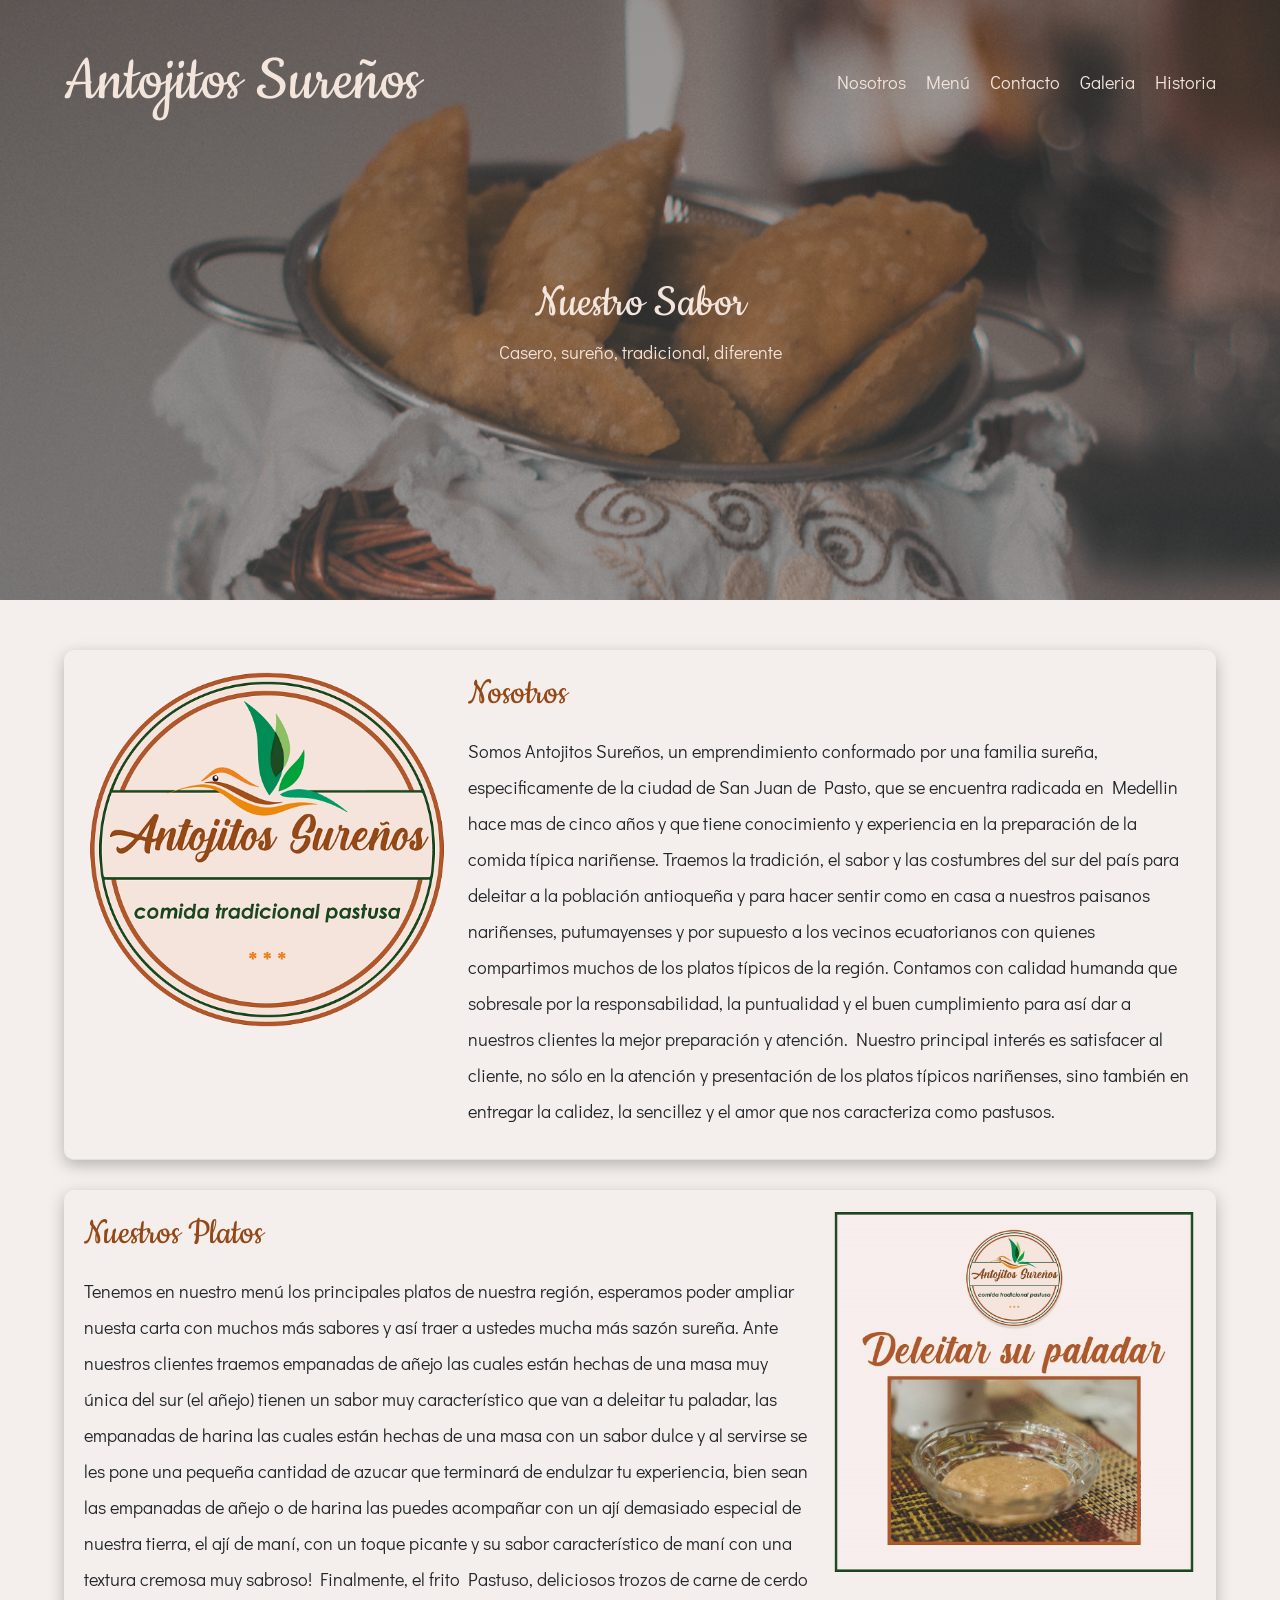
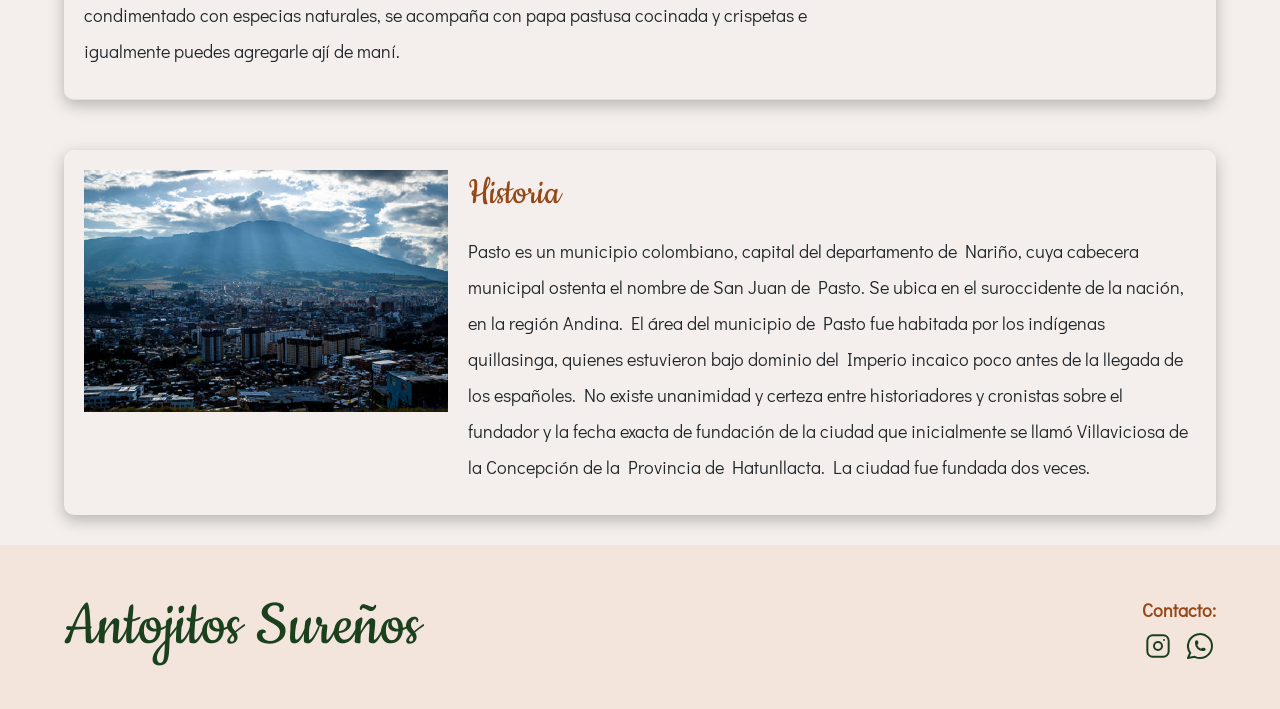
==== index.html @ 0dc90482 "Primer Commit pre entrega 2" ====
<!DOCTYPE html>
<html lang="es">
<head>
    <meta charset="UTF-8">
    <meta http-equiv="X-UA-Compatible" content="IE=edge">
    <meta name="viewport" content="width=device-width, initial-scale=1.0">
    <title>Antojitos Sureños</title>
    <link rel="icon" type="image/png" href="img/logo_transparentepng.png"> <!--Cambiando el icono de la pestaña dle navegador-->

    <!--Bootstrap-->
    <link href="https://cdn.jsdelivr.net/npm/bootstrap@5.3.0-alpha3/dist/css/bootstrap.min.css" rel="stylesheet" integrity="sha384-KK94CHFLLe+nY2dmCWGMq91rCGa5gtU4mk92HdvYe+M/SXH301p5ILy+dN9+nJOZ" crossorigin="anonymous">

    <!--Preload-->
    <link rel="preload" href="./styles/normalize.css">
    <link rel="stylesheet" href="./styles/normalize.css">

    <!--CSS-->
    <link rel="preload" href="./styles/style.css">
    <link rel="stylesheet" href="./styles/style.css">

    <!--Google Fonts-->
    <link rel="preconnect" href="https://fonts.googleapis.com">
    <link rel="preconnect" href="https://fonts.googleapis.com">
    <link rel="preconnect" href="https://fonts.gstatic.com" crossorigin>
    <link href="https://fonts.googleapis.com/css2?family=Cookie&display=swap" rel="stylesheet">
    <link href="https://fonts.googleapis.com/css2?family=Didact+Gothic&display=swap" rel="stylesheet">



    
</head>
<body>
    
    <header class="header">
        <div class="contenedor">

            <div class="barra">

                <a href="index.html">
                    <h1 class="logo__nombre no-margin centrar_texto">Antojitos Sureños</h1>
                </a>

                <nav class="navegacion">
                    <a href="./pages/nosotros.html" class="navegacion__enlace">Nosotros</a>
                    <a href="./pages/menu.html" class="navegacion__enlace">Menú</a>
                    <a href="./pages/contacto.html" class="navegacion__enlace">Contacto</a>
                    <a href="./pages/galeria.html" class="navegacion__enlace">Galeria</a>
                    <a href="./pages/historia.html" class="navegacion__enlace">Historia</a>
                </nav>

            </div>

            <div class="header__texto">
                <h2 class="no-margin">Nuestro Sabor</h2>
                <p class="no-margin">Casero, sureño, tradicional, diferente</p>
            </div>

        </div>
    </header><!--Header-->

    <main class="contenedor">

        <section class="seccion sombra">

            <div class="seccion__imagen">
                <img src="./img/logo_transparentepng.png" alt="logo">
            </div>

            <div class="seccion__informacion">
                <h4 class="titulos-body">
                    Nosotros
                </h4>
                <p class="seccion-parrafo mt-4">
                    Somos Antojitos Sureños, un emprendimiento conformado por una familia sureña, especificamente de la ciudad de San Juan de Pasto, que se encuentra
                    radicada en Medellin hace mas de cinco años y que tiene conocimiento y experiencia en la preparación de la comida típica nariñense. Traemos la tradición,
                    el sabor y las costumbres del sur del país para deleitar a la población antioqueña y para hacer sentir como en casa a nuestros paisanos nariñenses, putumayenses
                    y por supuesto a los vecinos ecuatorianos con quienes compartimos muchos de los platos típicos de la región. Contamos con calidad humanda que sobresale por la 
                    responsabilidad, la puntualidad y el buen cumplimiento para así dar a nuestros clientes la mejor preparación y atención.  Nuestro principal interés es satisfacer
                     al cliente, no sólo en la atención  y presentación de los platos típicos nariñenses, sino también en entregar la calidez, la sencillez y el amor que nos caracteriza como pastusos.
                </p>
            </div>

        </section>

        <section class="seccion_reversa sombra mt-5">

            <div class="seccion__informacion">
                <h4 class="titulos-body">
                    Nuestros Platos
                </h4>
                <p class="seccion-parrafo mt-4">
                    Tenemos en nuestro menú los principales platos de nuestra región, esperamos poder ampliar nuesta carta con muchos más sabores y así traer a ustedes mucha más sazón 
                    sureña. Ante nuestros clientes traemos empanadas de añejo las cuales están hechas de una masa muy única del sur (el añejo) tienen un sabor muy característico que van a deleitar 
                    tu paladar, las empanadas de harina las cuales están hechas de una masa con un sabor dulce y al servirse se les pone una pequeña cantidad de azucar que terminará de endulzar tu
                    experiencia, bien sean las empanadas de añejo o de harina las puedes acompañar con un ají demasiado especial de nuestra tierra, el ají de maní, con un toque picante y su sabor característico
                    de maní con una textura cremosa muy sabroso! Finalmente, el frito Pastuso, deliciosos trozos de carne de cerdo condimentado con especias naturales, se acompaña con papa pastusa cocinada
                    y crispetas e igualmente puedes agregarle ají de maní.
                </p>
            </div>

            <div class="seccion__imagen">
                <img src="./img/deleita_paladar.png" alt="logo">
            </div>

        </section>

        <section class="seccion sombra mb-5">

            <div class="seccion__imagen">
                <img src="./img/Volcan_Galeras.png" alt="volcan galeras">
            </div>

            <div class="seccion__informacion">
                <h4 class="titulos-body">
                    Historia
                </h4>
                <p class="seccion-parrafo mt-4">
                    Pasto es un municipio colombiano, capital del departamento de Nariño, cuya cabecera municipal ostenta el nombre de San Juan de Pasto. Se ubica en el suroccidente de la nación,
                    en la región Andina.

                    El área del municipio de Pasto fue habitada por los indígenas quillasinga, quienes estuvieron bajo dominio del Imperio incaico poco antes de la llegada de los españoles. No existe 
                    unanimidad y certeza entre historiadores y cronistas sobre el fundador y la fecha exacta de fundación de la ciudad que inicialmente se llamó Villaviciosa de la Concepción de la Provincia
                    de Hatunllacta. La ciudad fue fundada dos veces.
                </p>
            </div>

        </section>

    </main><!--Contenido Principal-->

    <footer class="footer">
        <div class="contenedor">

            <div class="barra">

                <a href="index.html">
                    <h1 class="logo__nombre no-margin centrar_texto logo__footer">Antojitos Sureños</h1>
                </a>

                <nav class="navegacion-footer">
                    <p class="no-margin"> <strong>Contacto:</strong></p>
                    <div class="iconos-navegacion">
                        <a href="https://www.instagram.com/antojitos_delsurr/" target="_blank">
                            <svg xmlns="http://www.w3.org/2000/svg" class="icon icon-tabler icon-tabler-brand-instagram" width="32" height="32" viewBox="0 0 24 24" stroke-width="1.5" stroke="#1B401D" fill="none" stroke-linecap="round" stroke-linejoin="round">
                                <path stroke="none" d="M0 0h24v24H0z" fill="none"/>
                                <rect x="4" y="4" width="16" height="16" rx="4" />
                                <circle cx="12" cy="12" r="3" />
                                <line x1="16.5" y1="7.5" x2="16.5" y2="7.501" />
                            </svg>
                        </a>

                        <a target="_blank" href="https://wa.link/jfb7y8">
                            <svg xmlns="http://www.w3.org/2000/svg" class="icon icon-tabler icon-tabler-brand-whatsapp" width="32" height="32" viewBox="0 0 24 24" stroke-width="1.5" stroke="#1B401D" fill="none" stroke-linecap="round" stroke-linejoin="round">
                                <path stroke="none" d="M0 0h24v24H0z" fill="none"/>
                                <path d="M3 21l1.65 -3.8a9 9 0 1 1 3.4 2.9l-5.05 .9" />
                                <path d="M9 10a0.5 .5 0 0 0 1 0v-1a0.5 .5 0 0 0 -1 0v1a5 5 0 0 0 5 5h1a0.5 .5 0 0 0 0 -1h-1a0.5 .5 0 0 0 0 1" />
                            </svg>
                        </a>
                    </div>
                </nav>

            </div>

        </div>
    </footer><!--Footer-->

    <!--Modernizer-->
    <script src="./js/modernizr.js"></script>
    <!--Bootstrap JS-->
    <script src="https://cdn.jsdelivr.net/npm/bootstrap@5.3.0-alpha3/dist/js/bootstrap.bundle.min.js" integrity="sha384-ENjdO4Dr2bkBIFxQpeoTz1HIcje39Wm4jDKdf19U8gI4ddQ3GYNS7NTKfAdVQSZe" crossorigin="anonymous"></script>

</body>
</html>
---- styles/style.css ----
/*Variables de color y fuentes*/
:root{
    --fuenteHeading: 'Cookie', cursive;;
    --fuenteParrafos: 'Didact Gothic', sans-serif;

    --gris: #e1e1e1;
    --blanco: #ffff; 
    --negro: #000000;
    --fondo: #f4efec;
    --titulos:#F4E5DC;
    --footer: #F4E5DC;
    --titulosbody: #954817;
    --verde: #018C55;
}

html{
    box-sizing: border-box; /*Para que le margin padding no afecte el ancho de nuestros elementos*/
    font-size: 62.5%; /*para que 1rem = 10px*/
}
*, *:before, *:after{
    box-sizing: inherit; /*Hereda del elemento padre*/
}
body{
    font-size: 1.6rem;
    line-height: 2; /*Interlineado*/
    background-color: var(--fondo);
}

/*Globales*/

.contenedor{
    max-width: 120rem;
    width: 90%;
    margin:  0 auto; /*Para centrar el contenido horizontalmente*/
}
a{
    text-decoration: none;
    font-family: var(--fuenteParrafos);
}
p{
    font-family: var(--fuenteParrafos);
    font-size: 1.8rem;
}

h1,h2,h3,h4{
    line-height: 1.2;
    font-family: var(--fuenteHeading);
    font-weight: 400;
}
h1{
    font-size: 7rem;
}
h2{
    font-size: 5rem;
}
h3{
    font-size: 5rem;
}
h4{
    font-size: 4rem;
}
img{
    max-width: 100%;
}

main{
    background-color: var(--fondo);
}


/*Header*/

.header{
    background-image: linear-gradient(rgba(34, 34, 34, 0.450), rgba(76, 76, 76, 0.450)),url(../img/anejo3_filtro.png);
    height: 60rem;
    background-size: cover;
    background-repeat: no-repeat;
    background-position: center center;
    color: var(--titulos);
}

.header__texto{
    text-align: center;
    margin-top: 5rem;
}
@media(min-width:768px){
    .header__texto{
        margin-top: 15rem;
    }
}

.header__texto:hover{
    cursor:default;
}


.barra{
    padding-top: 4rem;
}
@media(min-width:768px){
    .barra{
        display: flex;
        justify-content: space-between; /*Alinear horizontalmente*/
        align-items: center; /*alinear verticalmente*/
    }
}

.logo__nombre{
    font-weight: 400;
    color: var(--titulos);
    font-family: var(--fuenteHeading);
}

.logo__nombre:hover{
    color: var(--titulosbody);
}

.logo__bold{
    font-weight: bold;
}
@media(min-width: 768px){
    .navegacion{
        display: flex;
        gap: 2rem;
        
    }
}

.navegacion__enlace{
    display: block;
    text-align: center;
    font-size: 1.8rem;
    color: var(--titulos);
}

.navegacion__enlace:hover{
    color: var(--titulosbody);
    /*font-size: 2rem;*/
    scale: 1.3;
}

.active{
    color: var(--titulosbody);
    font-weight: bold;
    font-size: 2.1rem;
}


/*Utilidades*/
.no-margin{
    margin: 0;
}
.no-padding{
    padding: 0;
}
.centrar-texto{
    text-align: center;
}

.titulos-body{
    color: var(--titulosbody);
}


/*Pagina Principal*/

.seccion{
    margin-top: 5rem;
}

.seccion,.seccion_reversa{
    padding: 3rem 0;
    border-bottom: 1px solid var(--gris);
}
@media(min-width: 768px){
    .seccion{
        display: grid;
        grid-template-columns: 1fr 2fr;
        column-gap: 2rem;
    }
}
.seccion:last-of-type{
    border: none;
}


@media(min-width: 768px){
    .seccion_reversa{
        display: grid;
        grid-template-columns: 2fr 1fr;
        column-gap: 2rem;
    }
}
.seccion_reversa:last-of-type{
    border: none;
}

.seccion__informacion h4{
    margin-top: 0;
}
.seccion-parrafo{
    margin-top: -4rem;
}

.seccion__imagen{
    max-height: 100%;
}



 /*Nosotros*/

 .logo_contenedor{
    margin-top: 5rem;
}

.ultimo-item{
    margin-bottom: 5rem;
}
.info-nosotros{
    margin-top: 6rem;
}




/*Menú*/
.contenedor h3{
    text-align: center;
}
.producto{
    padding: 3rem 0;
    border-bottom: 1px solid var(--gris);
    margin-bottom: 5rem;
}
@media(min-width: 768px){
    .producto{
        display: grid;
        grid-template-columns: 1fr 2fr;
        column-gap: 3rem;
    }
}

.producto__label{
    font-weight: bold;
}

.producto:last-of-type{
    border: none;
}

.sombra{
    -webkit-box-shadow: 0px 5px 15px 0px rgba(112,112,112,0.48);
    -moz-box-shadow: 0px 5px 15px 0px rgba(112,112,112,0.48);
    box-shadow: 0px 5px 15px 0px rgba(112,112,112,0.48);
    padding: 2rem;
    border-radius: 1rem;
}


/*Contacto*/
.contacto-bg{
    background-image: url('../img/arroz2.png');
    height: 40rem;
    background-size: cover;
    background-repeat: no-repeat;
}

.formulario{
    background-color: var(--fondo);
    margin: -5rem auto 0 auto;
    width: 95%;
    padding: 5rem;
}

.campo{
    /*flex: 1;*/
    display: flex;
    border: 1px solid var(--fondo);
    margin-top: 2rem;
}

.campo__label{
    flex: 0 0 9rem;
    text-align: right;
    padding-right: 2rem;

}

 .campo__field{
    flex: 1;
    border: 1px solid var(--gris);
    width: 100%;
}

.campo__field--textarea{
    height: 20rem;
}

.campo__boton{
    margin-left: 9rem;
}

.boton{
    display: block;
    color: var(--titulos);
    text-align: center;
    padding: 1rem 3rem;
    font-size: 1.5rem;
    text-transform: uppercase;
    font-weight: 700;
    margin-bottom: 2rem;
    border: none;
}
@media(min-width: 768px){
    .boton{
        display: inline-block; /*Inline inmue al margin y width*/
    }
}
.boton:hover{
    cursor: pointer;
}
.boton-primario{
    background-color: var(--titulosbody);
}


/*Galeria*/

.carousel-inner{
    height: 715px;
}


/*Historia*/
.lista-platos{
    margin-bottom: 2rem;
}

@media(min-width: 768px){
    .lista-platos{
        display: flex;
    }
}


/*Footer*/
footer{
    background-color: var(--footer);
    padding-bottom: 4rem;
    color: var(--verde);
}

.navegacion-footer{
    display: flex;
    flex-direction: column;
    color: var(--titulosbody);
}

.logo__footer{
    color: #1B401D;
}
.iconos-navegacion{
    display: flex;
    gap: 1rem;
}
---- styles/style.css ----
/*Variables de color y fuentes*/
:root{
    --fuenteHeading: 'Cookie', cursive;;
    --fuenteParrafos: 'Didact Gothic', sans-serif;

    --gris: #e1e1e1;
    --blanco: #ffff; 
    --negro: #000000;
    --fondo: #f4efec;
    --titulos:#F4E5DC;
    --footer: #F4E5DC;
    --titulosbody: #954817;
    --verde: #018C55;
}

html{
    box-sizing: border-box; /*Para que le margin padding no afecte el ancho de nuestros elementos*/
    font-size: 62.5%; /*para que 1rem = 10px*/
}
*, *:before, *:after{
    box-sizing: inherit; /*Hereda del elemento padre*/
}
body{
    font-size: 1.6rem;
    line-height: 2; /*Interlineado*/
    background-color: var(--fondo);
}

/*Globales*/

.contenedor{
    max-width: 120rem;
    width: 90%;
    margin:  0 auto; /*Para centrar el contenido horizontalmente*/
}
a{
    text-decoration: none;
    font-family: var(--fuenteParrafos);
}
p{
    font-family: var(--fuenteParrafos);
    font-size: 1.8rem;
}

h1,h2,h3,h4{
    line-height: 1.2;
    font-family: var(--fuenteHeading);
    font-weight: 400;
}
h1{
    font-size: 7rem;
}
h2{
    font-size: 5rem;
}
h3{
    font-size: 5rem;
}
h4{
    font-size: 4rem;
}
img{
    max-width: 100%;
}

main{
    background-color: var(--fondo);
}


/*Header*/

.header{
    background-image: linear-gradient(rgba(34, 34, 34, 0.450), rgba(76, 76, 76, 0.450)),url(../img/anejo3_filtro.png);
    height: 60rem;
    background-size: cover;
    background-repeat: no-repeat;
    background-position: center center;
    color: var(--titulos);
}

.header__texto{
    text-align: center;
    margin-top: 5rem;
}
@media(min-width:768px){
    .header__texto{
        margin-top: 15rem;
    }
}

.header__texto:hover{
    cursor:default;
}


.barra{
    padding-top: 4rem;
}
@media(min-width:768px){
    .barra{
        display: flex;
        justify-content: space-between; /*Alinear horizontalmente*/
        align-items: center; /*alinear verticalmente*/
    }
}

.logo__nombre{
    font-weight: 400;
    color: var(--titulos);
    font-family: var(--fuenteHeading);
}

.logo__nombre:hover{
    color: var(--titulosbody);
}

.logo__bold{
    font-weight: bold;
}
@media(min-width: 768px){
    .navegacion{
        display: flex;
        gap: 2rem;
        
    }
}

.navegacion__enlace{
    display: block;
    text-align: center;
    font-size: 1.8rem;
    color: var(--titulos);
}

.navegacion__enlace:hover{
    color: var(--titulosbody);
    /*font-size: 2rem;*/
    scale: 1.3;
}

.active{
    color: var(--titulosbody);
    font-weight: bold;
    font-size: 2.1rem;
}


/*Utilidades*/
.no-margin{
    margin: 0;
}
.no-padding{
    padding: 0;
}
.centrar-texto{
    text-align: center;
}

.titulos-body{
    color: var(--titulosbody);
}


/*Pagina Principal*/

.seccion{
    margin-top: 5rem;
}

.seccion,.seccion_reversa{
    padding: 3rem 0;
    border-bottom: 1px solid var(--gris);
}
@media(min-width: 768px){
    .seccion{
        display: grid;
        grid-template-columns: 1fr 2fr;
        column-gap: 2rem;
    }
}
.seccion:last-of-type{
    border: none;
}


@media(min-width: 768px){
    .seccion_reversa{
        display: grid;
        grid-template-columns: 2fr 1fr;
        column-gap: 2rem;
    }
}
.seccion_reversa:last-of-type{
    border: none;
}

.seccion__informacion h4{
    margin-top: 0;
}
.seccion-parrafo{
    margin-top: -4rem;
}

.seccion__imagen{
    max-height: 100%;
}



 /*Nosotros*/

 .logo_contenedor{
    margin-top: 5rem;
}

.ultimo-item{
    margin-bottom: 5rem;
}
.info-nosotros{
    margin-top: 6rem;
}




/*Menú*/
.contenedor h3{
    text-align: center;
}
.producto{
    padding: 3rem 0;
    border-bottom: 1px solid var(--gris);
    margin-bottom: 5rem;
}
@media(min-width: 768px){
    .producto{
        display: grid;
        grid-template-columns: 1fr 2fr;
        column-gap: 3rem;
    }
}

.producto__label{
    font-weight: bold;
}

.producto:last-of-type{
    border: none;
}

.sombra{
    -webkit-box-shadow: 0px 5px 15px 0px rgba(112,112,112,0.48);
    -moz-box-shadow: 0px 5px 15px 0px rgba(112,112,112,0.48);
    box-shadow: 0px 5px 15px 0px rgba(112,112,112,0.48);
    padding: 2rem;
    border-radius: 1rem;
}


/*Contacto*/
.contacto-bg{
    background-image: url('../img/arroz2.png');
    height: 40rem;
    background-size: cover;
    background-repeat: no-repeat;
}

.formulario{
    background-color: var(--fondo);
    margin: -5rem auto 0 auto;
    width: 95%;
    padding: 5rem;
}

.campo{
    /*flex: 1;*/
    display: flex;
    border: 1px solid var(--fondo);
    margin-top: 2rem;
}

.campo__label{
    flex: 0 0 9rem;
    text-align: right;
    padding-right: 2rem;

}

 .campo__field{
    flex: 1;
    border: 1px solid var(--gris);
    width: 100%;
}

.campo__field--textarea{
    height: 20rem;
}

.campo__boton{
    margin-left: 9rem;
}

.boton{
    display: block;
    color: var(--titulos);
    text-align: center;
    padding: 1rem 3rem;
    font-size: 1.5rem;
    text-transform: uppercase;
    font-weight: 700;
    margin-bottom: 2rem;
    border: none;
}
@media(min-width: 768px){
    .boton{
        display: inline-block; /*Inline inmue al margin y width*/
    }
}
.boton:hover{
    cursor: pointer;
}
.boton-primario{
    background-color: var(--titulosbody);
}


/*Galeria*/

.carousel-inner{
    height: 715px;
}


/*Historia*/
.lista-platos{
    margin-bottom: 2rem;
}

@media(min-width: 768px){
    .lista-platos{
        display: flex;
    }
}


/*Footer*/
footer{
    background-color: var(--footer);
    padding-bottom: 4rem;
    color: var(--verde);
}

.navegacion-footer{
    display: flex;
    flex-direction: column;
    color: var(--titulosbody);
}

.logo__footer{
    color: #1B401D;
}
.iconos-navegacion{
    display: flex;
    gap: 1rem;
}
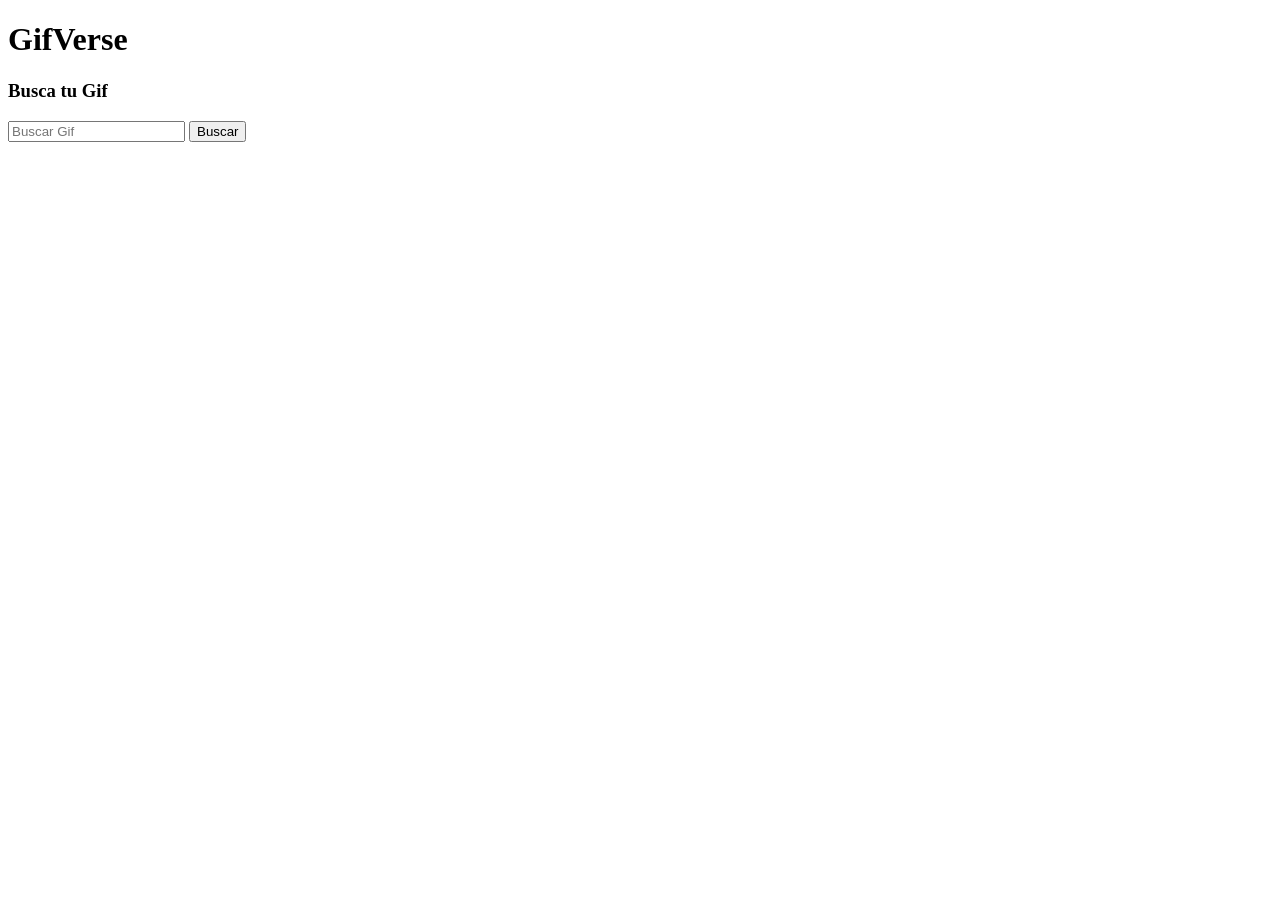
==== commit 3c53b667: "Subida de todos los archivos" ====
--- a/index.html
+++ b/index.html
@@ -1,173 +1,23 @@
 <!DOCTYPE html>
-<html lang="es">
+<html lang="en">
 <head>
     <meta charset="UTF-8">
-    <meta http-equiv="X-UA-Compatible" content="IE=edge">
     <meta name="viewport" content="width=device-width, initial-scale=1.0">
-    <title>Antojitos Sureños</title>
-    <link rel="icon" type="image/png" href="img/logo_transparentepng.png"> <!--Cambiando el icono de la pestaña dle navegador-->
-
-    <!--Bootstrap-->
-    <link href="https://cdn.jsdelivr.net/npm/bootstrap@5.3.0-alpha3/dist/css/bootstrap.min.css" rel="stylesheet" integrity="sha384-KK94CHFLLe+nY2dmCWGMq91rCGa5gtU4mk92HdvYe+M/SXH301p5ILy+dN9+nJOZ" crossorigin="anonymous">
-
-    <!--Preload-->
-    <link rel="preload" href="./styles/normalize.css">
-    <link rel="stylesheet" href="./styles/normalize.css">
-
-    <!--CSS-->
-    <link rel="preload" href="./styles/style.css">
-    <link rel="stylesheet" href="./styles/style.css">
-
-    <!--Google Fonts-->
-    <link rel="preconnect" href="https://fonts.googleapis.com">
-    <link rel="preconnect" href="https://fonts.googleapis.com">
-    <link rel="preconnect" href="https://fonts.gstatic.com" crossorigin>
-    <link href="https://fonts.googleapis.com/css2?family=Cookie&display=swap" rel="stylesheet">
-    <link href="https://fonts.googleapis.com/css2?family=Didact+Gothic&display=swap" rel="stylesheet">
-
-
-
-    
+    <link rel="stylesheet" href="styles.css">
+    <title>Pre Entrega 2</title>
 </head>
 <body>
-    
-    <header class="header">
-        <div class="contenedor">
+    <header>
+        <h1>GifVerse</h1>
+    </header>
 
-            <div class="barra">
+    <main id="main">
+        <h3>Busca tu Gif</h3>
+        <input id="buscador" type="text" placeholder="Buscar Gif">
+        <button onclick="buscar()">Buscar</button>
+        <div id="resultados"></div>
+    </main>
 
-                <a href="index.html">
-                    <h1 class="logo__nombre no-margin centrar_texto">Antojitos Sureños</h1>
-                </a>
-
-                <nav class="navegacion">
-                    <a href="./pages/nosotros.html" class="navegacion__enlace">Nosotros</a>
-                    <a href="./pages/menu.html" class="navegacion__enlace">Menú</a>
-                    <a href="./pages/contacto.html" class="navegacion__enlace">Contacto</a>
-                    <a href="./pages/galeria.html" class="navegacion__enlace">Galeria</a>
-                    <a href="./pages/historia.html" class="navegacion__enlace">Historia</a>
-                </nav>
-
-            </div>
-
-            <div class="header__texto">
-                <h2 class="no-margin">Nuestro Sabor</h2>
-                <p class="no-margin">Casero, sureño, tradicional, diferente</p>
-            </div>
-
-        </div>
-    </header><!--Header-->
-
-    <main class="contenedor">
-
-        <section class="seccion sombra">
-
-            <div class="seccion__imagen">
-                <img src="./img/logo_transparentepng.png" alt="logo">
-            </div>
-
-            <div class="seccion__informacion">
-                <h4 class="titulos-body">
-                    Nosotros
-                </h4>
-                <p class="seccion-parrafo mt-4">
-                    Somos Antojitos Sureños, un emprendimiento conformado por una familia sureña, especificamente de la ciudad de San Juan de Pasto, que se encuentra
-                    radicada en Medellin hace mas de cinco años y que tiene conocimiento y experiencia en la preparación de la comida típica nariñense. Traemos la tradición,
-                    el sabor y las costumbres del sur del país para deleitar a la población antioqueña y para hacer sentir como en casa a nuestros paisanos nariñenses, putumayenses
-                    y por supuesto a los vecinos ecuatorianos con quienes compartimos muchos de los platos típicos de la región. Contamos con calidad humanda que sobresale por la 
-                    responsabilidad, la puntualidad y el buen cumplimiento para así dar a nuestros clientes la mejor preparación y atención.  Nuestro principal interés es satisfacer
-                     al cliente, no sólo en la atención  y presentación de los platos típicos nariñenses, sino también en entregar la calidez, la sencillez y el amor que nos caracteriza como pastusos.
-                </p>
-            </div>
-
-        </section>
-
-        <section class="seccion_reversa sombra mt-5">
-
-            <div class="seccion__informacion">
-                <h4 class="titulos-body">
-                    Nuestros Platos
-                </h4>
-                <p class="seccion-parrafo mt-4">
-                    Tenemos en nuestro menú los principales platos de nuestra región, esperamos poder ampliar nuesta carta con muchos más sabores y así traer a ustedes mucha más sazón 
-                    sureña. Ante nuestros clientes traemos empanadas de añejo las cuales están hechas de una masa muy única del sur (el añejo) tienen un sabor muy característico que van a deleitar 
-                    tu paladar, las empanadas de harina las cuales están hechas de una masa con un sabor dulce y al servirse se les pone una pequeña cantidad de azucar que terminará de endulzar tu
-                    experiencia, bien sean las empanadas de añejo o de harina las puedes acompañar con un ají demasiado especial de nuestra tierra, el ají de maní, con un toque picante y su sabor característico
-                    de maní con una textura cremosa muy sabroso! Finalmente, el frito Pastuso, deliciosos trozos de carne de cerdo condimentado con especias naturales, se acompaña con papa pastusa cocinada
-                    y crispetas e igualmente puedes agregarle ají de maní.
-                </p>
-            </div>
-
-            <div class="seccion__imagen">
-                <img src="./img/deleita_paladar.png" alt="logo">
-            </div>
-
-        </section>
-
-        <section class="seccion sombra mb-5">
-
-            <div class="seccion__imagen">
-                <img src="./img/Volcan_Galeras.png" alt="volcan galeras">
-            </div>
-
-            <div class="seccion__informacion">
-                <h4 class="titulos-body">
-                    Historia
-                </h4>
-                <p class="seccion-parrafo mt-4">
-                    Pasto es un municipio colombiano, capital del departamento de Nariño, cuya cabecera municipal ostenta el nombre de San Juan de Pasto. Se ubica en el suroccidente de la nación,
-                    en la región Andina.
-
-                    El área del municipio de Pasto fue habitada por los indígenas quillasinga, quienes estuvieron bajo dominio del Imperio incaico poco antes de la llegada de los españoles. No existe 
-                    unanimidad y certeza entre historiadores y cronistas sobre el fundador y la fecha exacta de fundación de la ciudad que inicialmente se llamó Villaviciosa de la Concepción de la Provincia
-                    de Hatunllacta. La ciudad fue fundada dos veces.
-                </p>
-            </div>
-
-        </section>
-
-    </main><!--Contenido Principal-->
-
-    <footer class="footer">
-        <div class="contenedor">
-
-            <div class="barra">
-
-                <a href="index.html">
-                    <h1 class="logo__nombre no-margin centrar_texto logo__footer">Antojitos Sureños</h1>
-                </a>
-
-                <nav class="navegacion-footer">
-                    <p class="no-margin"> <strong>Contacto:</strong></p>
-                    <div class="iconos-navegacion">
-                        <a href="https://www.instagram.com/antojitos_delsurr/" target="_blank">
-                            <svg xmlns="http://www.w3.org/2000/svg" class="icon icon-tabler icon-tabler-brand-instagram" width="32" height="32" viewBox="0 0 24 24" stroke-width="1.5" stroke="#1B401D" fill="none" stroke-linecap="round" stroke-linejoin="round">
-                                <path stroke="none" d="M0 0h24v24H0z" fill="none"/>
-                                <rect x="4" y="4" width="16" height="16" rx="4" />
-                                <circle cx="12" cy="12" r="3" />
-                                <line x1="16.5" y1="7.5" x2="16.5" y2="7.501" />
-                            </svg>
-                        </a>
-
-                        <a target="_blank" href="https://wa.link/jfb7y8">
-                            <svg xmlns="http://www.w3.org/2000/svg" class="icon icon-tabler icon-tabler-brand-whatsapp" width="32" height="32" viewBox="0 0 24 24" stroke-width="1.5" stroke="#1B401D" fill="none" stroke-linecap="round" stroke-linejoin="round">
-                                <path stroke="none" d="M0 0h24v24H0z" fill="none"/>
-                                <path d="M3 21l1.65 -3.8a9 9 0 1 1 3.4 2.9l-5.05 .9" />
-                                <path d="M9 10a0.5 .5 0 0 0 1 0v-1a0.5 .5 0 0 0 -1 0v1a5 5 0 0 0 5 5h1a0.5 .5 0 0 0 0 -1h-1a0.5 .5 0 0 0 0 1" />
-                            </svg>
-                        </a>
-                    </div>
-                </nav>
-
-            </div>
-
-        </div>
-    </footer><!--Footer-->
-
-    <!--Modernizer-->
-    <script src="./js/modernizr.js"></script>
-    <!--Bootstrap JS-->
-    <script src="https://cdn.jsdelivr.net/npm/bootstrap@5.3.0-alpha3/dist/js/bootstrap.bundle.min.js" integrity="sha384-ENjdO4Dr2bkBIFxQpeoTz1HIcje39Wm4jDKdf19U8gI4ddQ3GYNS7NTKfAdVQSZe" crossorigin="anonymous"></script>
-
+<script src="main.js"></script>
 </body>
 </html>
--- a/styles.css
+++ b/styles.css
@@ -0,0 +1,11 @@
+img{
+    width: 100px;
+    height: 100px;
+}
+#lista-resultados{
+    display: flex;
+    gap: 1rem;
+}
+li{
+    list-style: none;
+}
